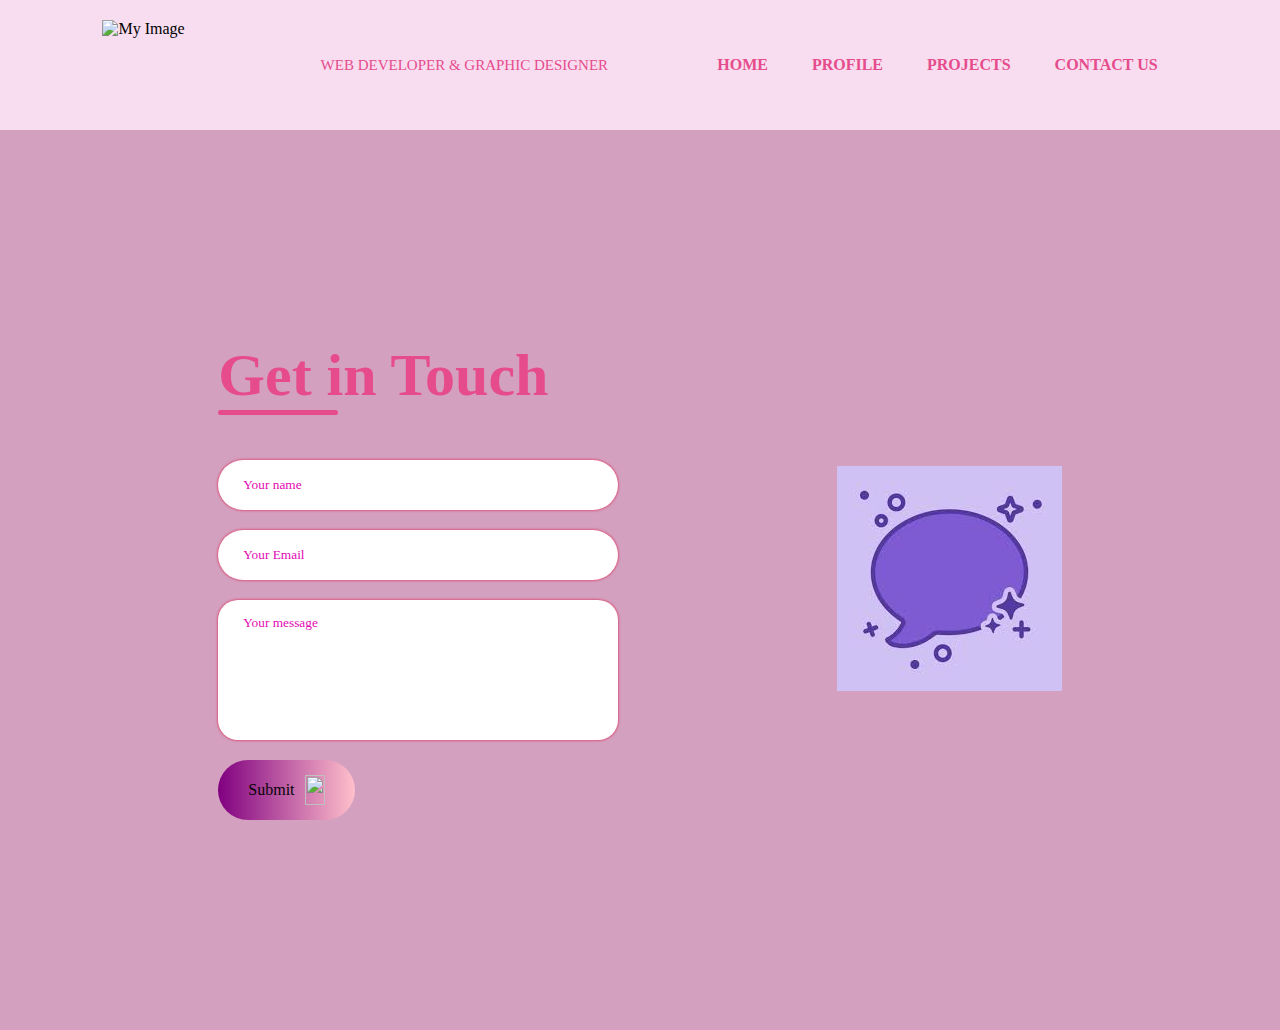
==== conf.d/cont.html @ 800c3abb "commit history" ====
<!DOCTYPE html>
<html lang="en">
<head>
    <meta charset="UTF-8">
    <meta name="viewport" content="width=device-width, initial-scale=1.0">
    <title>CONTACT US</title>
    <link rel="icon" type="image/x-icon" href="https://i.pinimg.com/564x/0b/54/d2/0b54d2cbe1b479bbf1d66d4c0f653f54.jpg">
    <link rel="stylesheet" href="./projectstyle.css">
</head>
<body>
    <div class="hero">
        <nav>
            <img alt="My Image" src="https://i.pinimg.com/564x/0b/54/d2/0b54d2cbe1b479bbf1d66d4c0f653f54.jpg" class="logo"
               width="12%"
               height="90"/>
               <h1>WEB DEVELOPER & GRAPHIC DESIGNER</h1>
      <ul>
        <li><a href="./project.html">HOME</a></li>
        <li><a href="./profile.html">PROFILE</a></li>
        <li><a href="./proj.html">PROJECTS</a></li>
        <li><a href="./cont.html">CONTACT US</a></li>
      </ul>
        </nav>
    </div>
    <body style="background-color:rgb(212, 160, 192);">
    <div class="contact-container">
        <form action="#" class="contact-left">
            <div class="contact-left-title">
                <h2>Get in Touch</h2>
                <hr>
            </div>
            <input type="text" name="name" placeholder="Your name" class="contact-inputs" required>
            <input type="email" name="email" placeholder="Your Email" class="contact-inputs" required>
            <textarea name="message" placeholder="Your message" class="contact-inputs"></textarea>
            <button type="submit">Submit <img src="https://encrypted-tbn0.gstatic.com/images?q=tbn:ANd9GcQ1b_ers2uXLTONfkr22_-t1RiR0O2Fr8Fiwg&s"
                width="20"
                height="30"></button>
        </form>
        <div class="contact-right">
            <img src="[data-uri]">
        </div>
    </div>
</body>
</html>
---- conf.d/projectstyle.css ----
*{
    margin: 0;
    padding: 0;
    font-family: 'Times New Roman', Times, serif;
}

.hero{
    position: relative;
    width: 100%;
    height: 100%;
    background: rgba(248,221,240,255);
} 

nav{
    display: flex;
    width: 84%;
    margin: auto;
    padding: 20px 0;
    align-items: center;
    justify-content: space-between;
}

nav h1{
  font-size: 15px;
  font-family: Georgia, 'Times New Roman', Times, serif;
  font-weight:lighter;
  color: #e64c8c;
}

nav ul li{
    display: inline-block;
    list-style: none;
    margin: 10px 20px;
}

nav ul li a{
    text-decoration: none;
    color: #e64c8c;
    font-weight: bold;
}

nav ul li a:hover {
    color: #52062c;
  }

  .detel{
    margin-left: 8%;
    margin-top: 13%;
  }

  .detel h1{
    font-size: 50px;
    color: #4e0523;
    margin-bottom: 20px;
  }

  span{
    color: #e209b3;
  }

  .detel p{
    color: #ff004c;
    line-height: 22px;
  }

  .detel a{
    background: #52062c;
    padding: 10px 18px;
    text-decoration: none;
    font-weight: bold;
    color: aliceblue;
    display: inline-block;
    margin: 30px 0;
    border-radius: 5px;
  }

  .images{
    width: 45%;
    height: 65%;
    position: absolute;
    bottom: 0;
    right: 100px;
  }

  .image img{
      border-radius: 50%;
      position: absolute;
      float: left;
      right: 10%;
      margin-right:0;
      margin-left: auto;
      margin-top: -20%;
      display:block;
      width: auto;
      height: 40%;
  }

  .images img{
    height: 100%;
    position: absolute;
    left: 50%;
    bottom: 0;
    transform: translateX(-50%);
    transition: bottom 1s, left 1s;
  }

  .contact-container{
    height: 100vh;
    display: flex;
    align-items: center;
    justify-content: space-evenly;
  }

  .contact-left{
    display: flex;
    flex-direction: column;
    align-items: start;
    gap: 20px;
  }

  .contact-left-title{
    font-weight: 600;
    color: #e64c8c;
    font-size: 40px;
    margin-bottom: 5px;
  }

  .contact-left-title hr{
    border: none;
    width: 120px;
    height: 5px;
    background-color: #e64c8c;
    border-radius: 10px;
    margin-bottom: 20px;
  }

  .contact-inputs{
    width: 400px;
    height: 50px;
    border: none;
    outline: none;
    padding-left: 25px;
    font-weight: 500;
    color: #52062c;
    border-radius: 50px;
    box-shadow: 0 0 3px 0px crimson;
  }

  .contact-left textarea{
    height: 140px;
    padding-top: 15px;
    border-radius: 20px;
    resize: none;
  }
  
  .contact-inputs:focus{
    border: 2px solid coral;
  }

  .contact-inputs::placeholder{
    color: #e209b3;
  }

  .contact-left button{
    display: flex;
    align-items: center;
    padding: 15px 30px;
    font-size: 16px;
    color: rgb(5, 5, 5);
    gap: 10px;
    border: none;
    border-radius: 50px;
    background: linear-gradient(to left, pink, purple);
    cursor: pointer;
  }

 body{
  background-image: url(https://img.freepik.com/free-vector/futuristic-background-design_23-2148503793.jpg);
  background-repeat: no-repeat;
  background-position: center;
  background-size: cover;
  background-attachment: fixed;
  margin: 0%;
  padding: 0%;
  overflow-x: hidden;
 }

 * {
  box-sizing: border-box;
}
.gallery {
  display: flex;
  flex-direction: row;
  flex-wrap: wrap;
  justify-content: center;
  align-items: center;
  gap: 16px;
  max-width: 1480px;
  margin: 0 auto;
  padding: 20px 10px;
}

.gallery img {
  width: 100%;
  max-width: 350px;
  height: 300px;
  object-fit: cover;
  border-radius: 10px;
}

.gallery::after {
  content: "";
  width: 350px;
}
p{
  text-align: center;
}

.header {
  text-align: center;
  text-transform: uppercase;
  padding: 19px;
  background-color: rgb(209, 170, 214);
  color: rgb(106, 83, 126);
  border-bottom: 15px rgb(58, 20, 2);
}
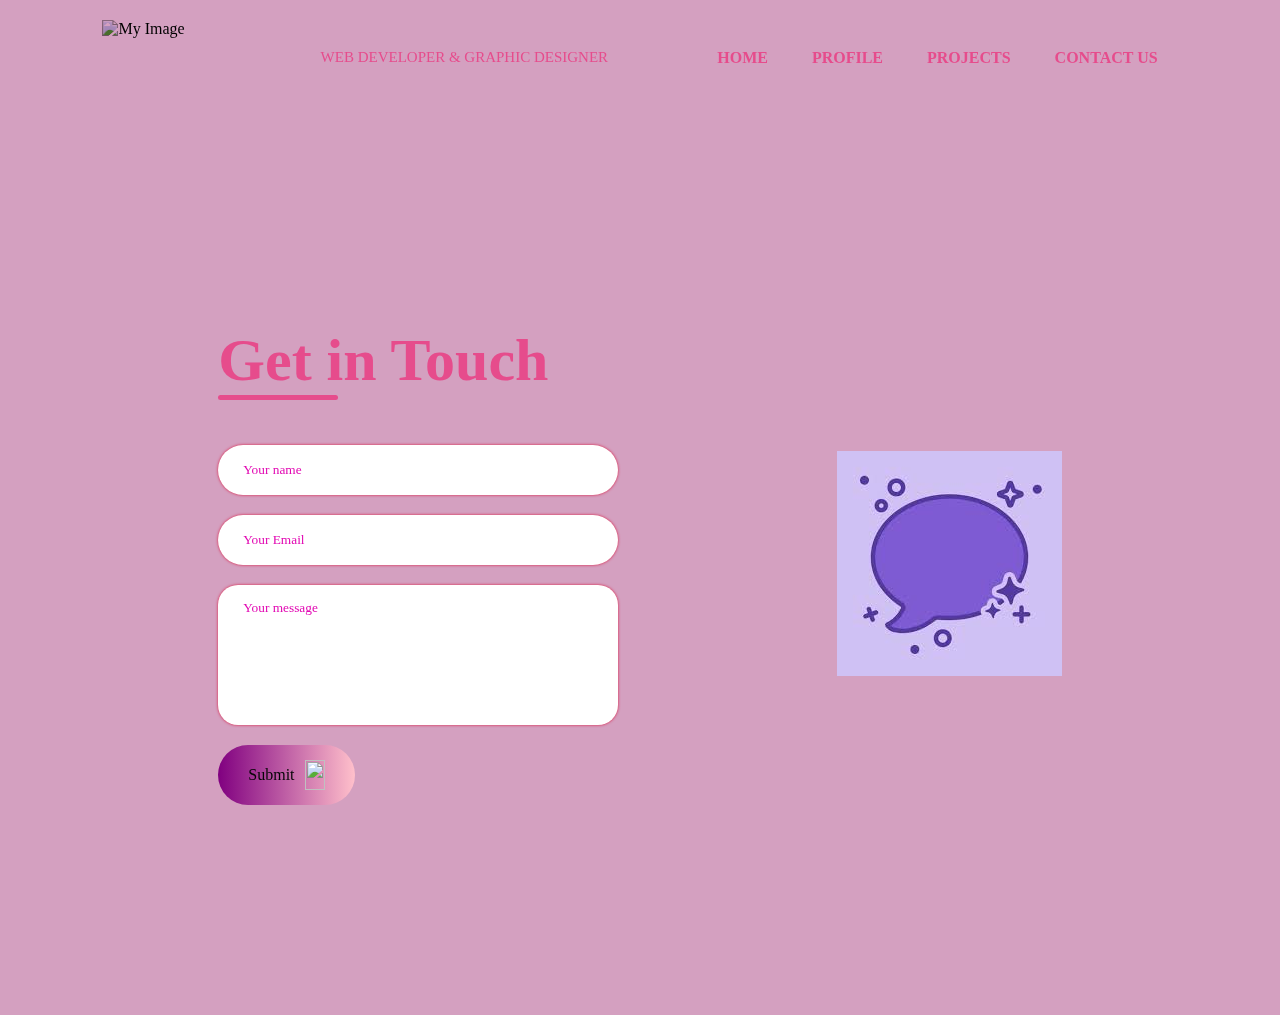
==== commit 26abf18e: "Git commit for ism 121 2" ====
--- a/conf.d/cont.html
+++ b/conf.d/cont.html
@@ -10,9 +10,9 @@
 <body>
     <div class="hero">
         <nav>
-            <img alt="My Image" src="https://i.pinimg.com/564x/0b/54/d2/0b54d2cbe1b479bbf1d66d4c0f653f54.jpg" class="logo"
-               width="12%"
-               height="90"/>
+            <img alt="My Image" src="https://i.pinimg.com/236x/06/98/ad/0698ad1a67f3789e7606e3cc99170b9e.jpg" class="logo"
+            width="12%"
+            height="75"/>
                <h1>WEB DEVELOPER & GRAPHIC DESIGNER</h1>
       <ul>
         <li><a href="./project.html">HOME</a></li>
--- a/conf.d/projectstyle.css
+++ b/conf.d/projectstyle.css
@@ -8,7 +8,6 @@
     position: relative;
     width: 100%;
     height: 100%;
-    background: rgba(248,221,240,255);
 } 
 
 nav{
@@ -20,6 +19,10 @@
     justify-content: space-between;
 }
 
+nav img{
+  mix-blend-mode: multiply;
+}
+
 nav h1{
   font-size: 15px;
   font-family: Georgia, 'Times New Roman', Times, serif;
@@ -45,28 +48,32 @@
 
   .detel{
     margin-left: 8%;
-    margin-top: 13%;
+    margin-top: 10%;
   }
 
   .detel h1{
-    font-size: 50px;
-    color: #4e0523;
+    font-size: 45px;
+    color: #e64c8c;;
     margin-bottom: 20px;
-  }
-
+    font-family: Arial, Helvetica, sans-serif;
+  }
+   
   span{
-    color: #e209b3;
+    color: #c57db5;
+    font-family: Arial, Helvetica, sans-serif;
   }
 
   .detel p{
-    color: #ff004c;
+    color: #1f0111;
     line-height: 22px;
+    font-size: 20px;
+    text-align: justify;
   }
 
   .detel a{
-    background: #52062c;
+    background: #8d043d;
     padding: 10px 18px;
-    text-decoration: none;
+    text-decoration: wavy;
     font-weight: bold;
     color: aliceblue;
     display: inline-block;
@@ -175,8 +182,7 @@
   }
 
  body{
-  background-image: url(https://img.freepik.com/free-vector/futuristic-background-design_23-2148503793.jpg);
-  background-repeat: no-repeat;
+  background-image:url(https://static.vecteezy.com/system/resources/previews/007/238/548/non_2x/[base64].jpg);
   background-position: center;
   background-size: cover;
   background-attachment: fixed;
@@ -220,7 +226,10 @@
   text-align: center;
   text-transform: uppercase;
   padding: 19px;
-  background-color: rgb(209, 170, 214);
-  color: rgb(106, 83, 126);
+  color: rgb(48, 4, 38);
   border-bottom: 15px rgb(58, 20, 2);
+}
+
+.pinimg{
+  mix-blend-mode: multiply;
 }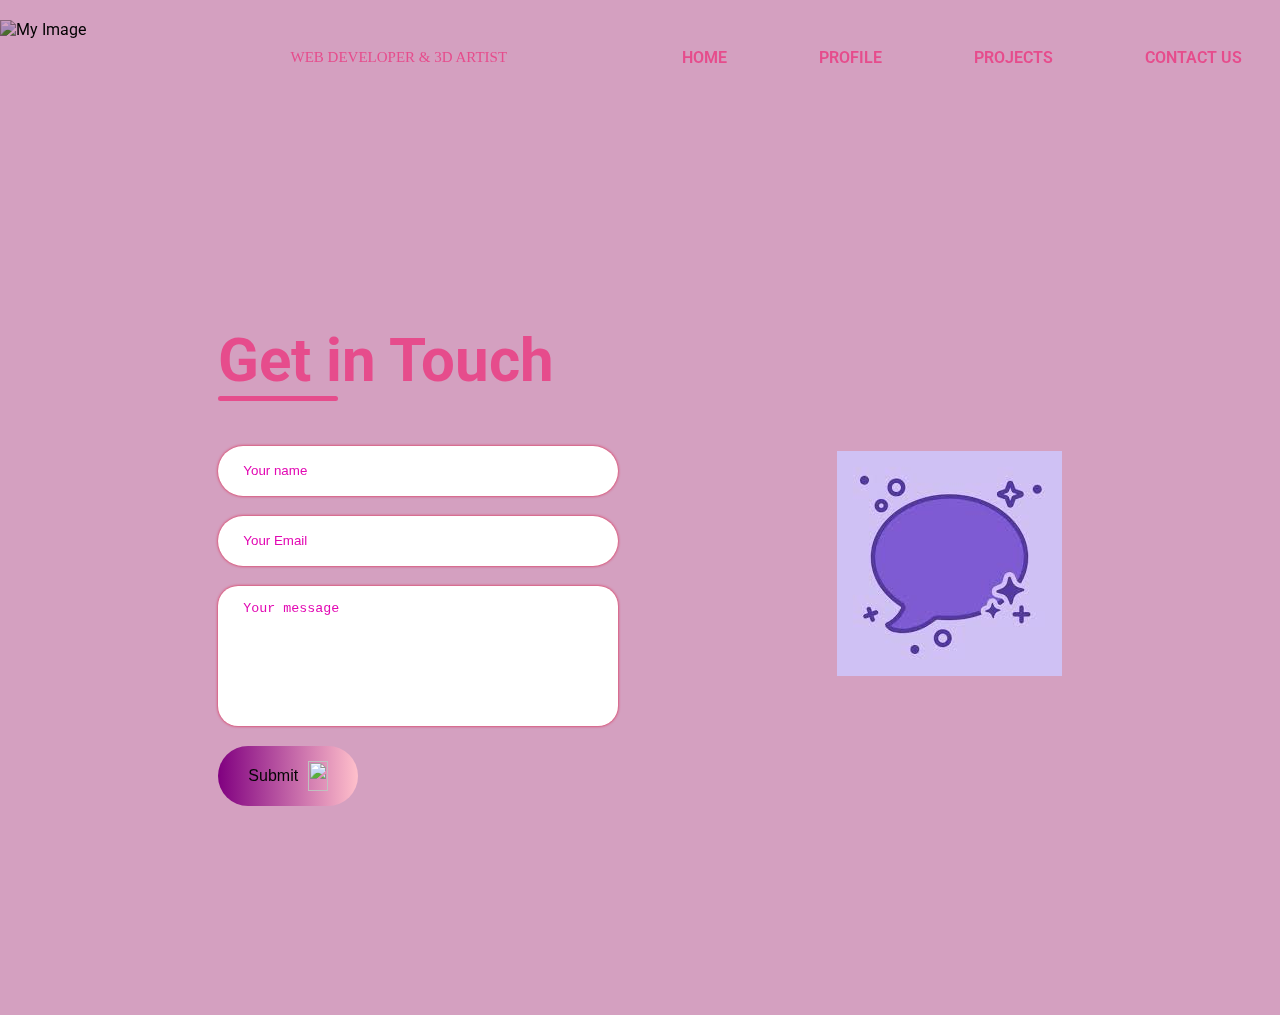
==== commit d0f37cc8: "Git commit history" ====
--- a/conf.d/cont.html
+++ b/conf.d/cont.html
@@ -5,15 +5,21 @@
     <meta name="viewport" content="width=device-width, initial-scale=1.0">
     <title>CONTACT US</title>
     <link rel="icon" type="image/x-icon" href="https://i.pinimg.com/564x/0b/54/d2/0b54d2cbe1b479bbf1d66d4c0f653f54.jpg">
-    <link rel="stylesheet" href="./projectstyle.css">
+    <link rel="stylesheet" href="https://cdnjs.cloudflare.com/ajax/libs/font-awesome/6.5.2/css/all.min.css" integrity="sha512-SnH5WK+bZxgPHs44uWIX+LLJAJ9/2PkPKZ5QiAj6Ta86w+fsb2TkcmfRyVX3pBnMFcV7oQPJkl9QevSCWr3W6A==" crossorigin="anonymous" referrerpolicy="no-referrer" />
+    <link href="https://cdn.jsdelivr.net/npm/remixicon@4.2.0/fonts/remixicon.css"rel="stylesheet"/>
+    <link rel="stylesheet" type="text/css" href="projectstyle.css">
 </head>
 <body>
     <div class="hero">
         <nav>
             <img alt="My Image" src="https://i.pinimg.com/236x/06/98/ad/0698ad1a67f3789e7606e3cc99170b9e.jpg" class="logo"
-            width="12%"
-            height="75"/>
-               <h1>WEB DEVELOPER & GRAPHIC DESIGNER</h1>
+               width="12%"
+               height="75"/>
+               <h1>WEB DEVELOPER &  3D ARTIST</h1>
+               <label for="check" class="checkbox">
+                <i class="ri-menu-line"></i>
+               </label>
+               <input type="checkbox" name="check" id="check">
       <ul>
         <li><a href="./project.html">HOME</a></li>
         <li><a href="./profile.html">PROFILE</a></li>
--- a/conf.d/projectstyle.css
+++ b/conf.d/projectstyle.css
@@ -1,7 +1,9 @@
+@import url('https://fonts.googleapis.com/css2?family=Roboto:ital,wght@0,100;0,300;0,400;0,500;0,700;0,900;1,100;1,300;1,400;1,500;1,700;1,900&display=swap');
+
 *{
     margin: 0;
     padding: 0;
-    font-family: 'Times New Roman', Times, serif;
+    box-sizing: border-box;
 }
 
 .hero{
@@ -12,7 +14,7 @@
 
 nav{
     display: flex;
-    width: 84%;
+    width: 100%;
     margin: auto;
     padding: 20px 0;
     align-items: center;
@@ -34,81 +36,94 @@
     display: inline-block;
     list-style: none;
     margin: 10px 20px;
-}
-
+} 
+
+nav ul{
+  display: flex;
+  align-items: center;
+  gap: 1rem;
+  list-style: none;
+  transition: left 0.3s;
+}
+
+nav .logo a{
+  font-size: 1.5rem;
+  font-weight: 600;
+  color: var(--primary-color);
+  transition: 0.3s;
+}
 nav ul li a{
+    padding: 0.5rem 1rem;
+    border: 2px solid transparent;
     text-decoration: none;
     color: #e64c8c;
-    font-weight: bold;
+    font-weight: 600;
+    transition: 0.3s;
+}
+
+nav .logo a:hover{
+  color: var(--primary-color-dark);
 }
 
 nav ul li a:hover {
+  border-top-color: #ff004c;
+  border-bottom-color: #ff004c;
     color: #52062c;
   }
 
-  .detel{
-    margin-left: 8%;
-    margin-top: 10%;
-  }
-
-  .detel h1{
-    font-size: 45px;
-    color: #e64c8c;;
-    margin-bottom: 20px;
-    font-family: Arial, Helvetica, sans-serif;
+  nav .checkbox{
+    display: none;
   }
    
+  nav input{
+    display: none;
+  }
+
+  nav .checkbox i {
+    font-size: 2rem;
+    color: var(--primary-color);
+    cursor: pointer;
+  }
+
+  @media (width < 750px){
+    nav .checkbox {
+      display: block;
+    }
+  
+    ul {
+      position: absolute;
+      width: 100%;
+      height: calc(100vh - 85px);
+      left: -100%;
+      top: 85px;
+      background-color: var(--extra-light);
+      flex-direction: column;
+      justify-content: center;
+      gap: 3rem;
+    }
+  
+    nav #check:checked ~ ul {
+      left: 0;
+    }
+  
+    ul li a {
+      font-size: 1.25rem;
+    }
+  
+    .section__container {
+      padding: 10rem 1rem 5rem 1rem;
+      text-align: center;
+      grid-template-columns: repeat(1, 1fr);
+    }
+  
+    .action__btns {
+      margin: auto;
+    }
+  }
+
   span{
     color: #c57db5;
     font-family: Arial, Helvetica, sans-serif;
-  }
-
-  .detel p{
-    color: #1f0111;
-    line-height: 22px;
-    font-size: 20px;
-    text-align: justify;
-  }
-
-  .detel a{
-    background: #8d043d;
-    padding: 10px 18px;
-    text-decoration: wavy;
-    font-weight: bold;
-    color: aliceblue;
-    display: inline-block;
-    margin: 30px 0;
-    border-radius: 5px;
-  }
-
-  .images{
-    width: 45%;
-    height: 65%;
-    position: absolute;
-    bottom: 0;
-    right: 100px;
-  }
-
-  .image img{
-      border-radius: 50%;
-      position: absolute;
-      float: left;
-      right: 10%;
-      margin-right:0;
-      margin-left: auto;
-      margin-top: -20%;
-      display:block;
-      width: auto;
-      height: 40%;
-  }
-
-  .images img{
-    height: 100%;
-    position: absolute;
-    left: 50%;
-    bottom: 0;
-    transform: translateX(-50%);
-    transition: bottom 1s, left 1s;
   }
 
   .contact-container{
@@ -181,7 +196,18 @@
     cursor: pointer;
   }
 
+  :root{
+    --primary-color: #a855f7;
+    --primary-color-dark: #3a056b;
+    --secondary-color: #ca8a04;
+    --text-dark: #1f1f1f;
+    --text-light: #6b6b6b;
+    --extra-light: #fafafa;
+    --max-width: 1200px;
+  }
+
  body{
+  font-family: "Roboto", sans-serif;
   background-image:url(https://static.vecteezy.com/system/resources/previews/007/238/548/non_2x/[base64].jpg);
   background-position: center;
   background-size: cover;
@@ -191,9 +217,6 @@
   overflow-x: hidden;
  }
 
- * {
-  box-sizing: border-box;
-}
 .gallery {
   display: flex;
   flex-direction: row;
@@ -218,6 +241,7 @@
   content: "";
   width: 350px;
 }
+ 
 p{
   text-align: center;
 }
@@ -232,4 +256,79 @@
 
 .pinimg{
   mix-blend-mode: multiply;
-}+}
+
+.section__container{
+  min-height: 100vh;
+  max-width: var(--max-width);
+  margin: auto;
+  padding: 1rem;
+  display: grid;
+  grid-template-columns: repeat(2, 1fr);
+  gap: 4rem;
+}
+
+.content{
+  display: flex;
+  flex-direction: column;
+  justify-content: center;
+}
+
+.subtitle{
+  letter-spacing: 2px;
+  color: var(--text-light);
+  font-weight: 600;
+  margin-bottom: .5rem;
+}
+
+.title{
+  font-size: 2.5rem;
+  font-weight: 400;
+  line-height: 3rem;
+  color: var(--text-dark);
+  margin-bottom: 1rem;
+}
+
+.title span{
+  font-weight: 600;
+}
+
+.description{
+  line-height: 1.5rem;
+  color: var(--text-light);
+  margin-bottom: 2rem;
+}
+
+.action__btns{
+  display: flex;
+  gap: 1rem;
+}
+
+.action__btns button{
+  font-size: 1rem;
+  font-weight: 600;
+  letter-spacing: 2px;
+  padding: 1rem 2rem;
+  outline: none;
+  border: 2px solid var(--primary-color);
+  border-radius: 10px;
+  transition: .3s;
+  cursor: pointer;
+}
+
+.hire__me{
+  background-color: var(--primary-color);
+  color: white
+}
+
+.hire__me:hover{
+  background-color: var(--primary-color-dark);
+}
+
+.download__cv{
+  color: var(--primary-color);
+}
+.download__cv{
+  background-color: var(--primary-color-dark);
+  color: white;
+}
